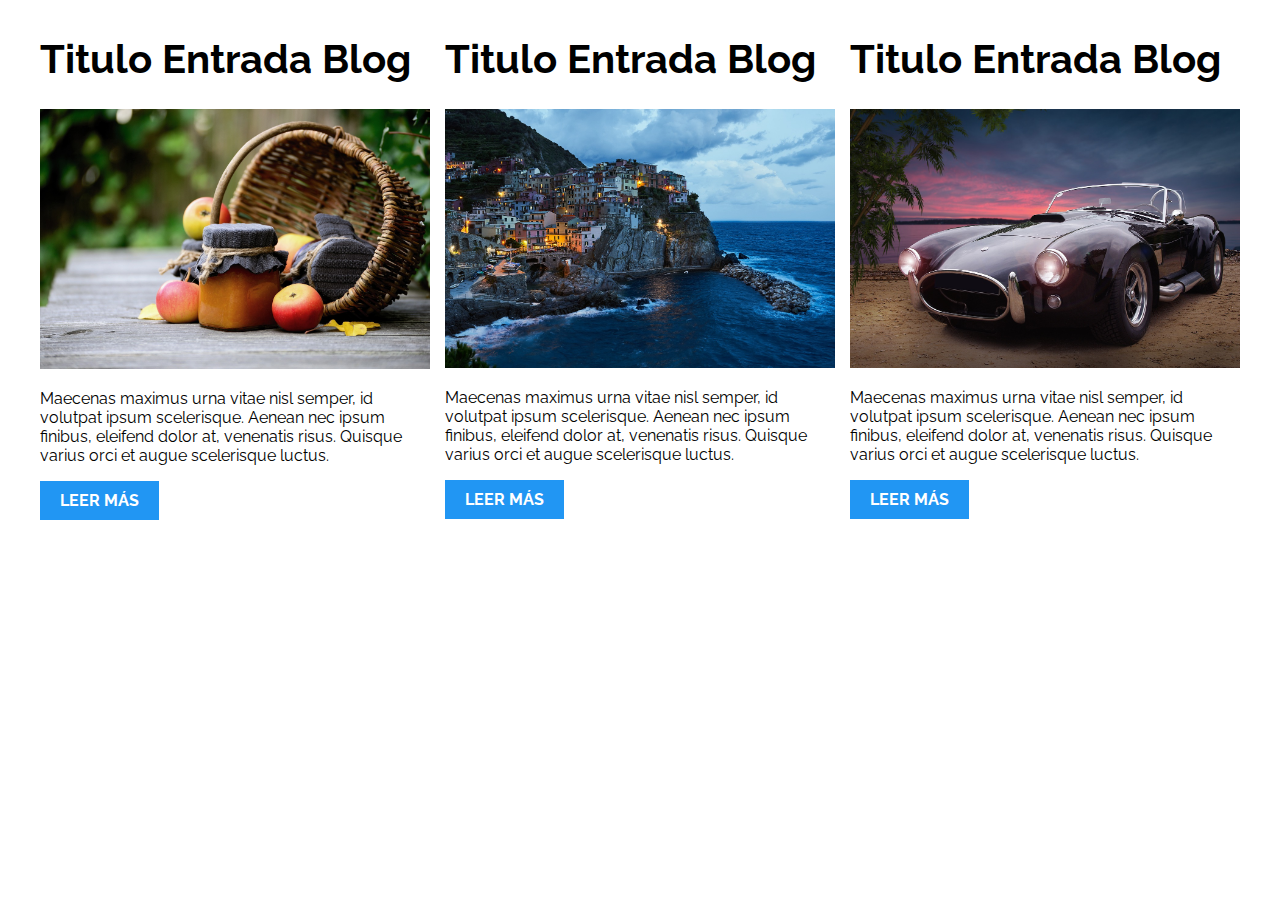
==== 04-3columnas_iguales_flexbox/index.html @ 0f6cb33b "Empezamos a trabajar con patrones de diseños, usando display grid y flex." ====
<!DOCTYPE html>
<html>

<head>
    <meta charset="utf-8">
    <title>Patrones Responsive Web Design - 3 Columnas Iguales</title>
    <link rel="stylesheet" href="https://necolas.github.io/normalize.css/8.0.1/normalize.css">
    <link href="https://fonts.googleapis.com/css?family=Raleway:400,700,900" rel="stylesheet">
    <link rel="stylesheet" href="css/styles.css">
    <meta name="viewport" content="width=device-width, initial-scale=1">
</head>

<body>

    <div class="contenedor tres-columnas">
        <article class="entrada-blog">
            <h1>Titulo Entrada Blog</h1>
            <img src="img/imagen1.jpg">
            <p>Maecenas maximus urna vitae nisl semper, id volutpat ipsum scelerisque. Aenean nec ipsum finibus, eleifend dolor at, venenatis risus. Quisque varius orci et augue scelerisque luctus.</p>
            <a href="#">Leer más</a>
        </article>

        <article class="entrada-blog">
            <h1>Titulo Entrada Blog</h1>
            <img src="img/imagen2.jpg">

            <p>Maecenas maximus urna vitae nisl semper, id volutpat ipsum scelerisque. Aenean nec ipsum finibus, eleifend dolor at, venenatis risus. Quisque varius orci et augue scelerisque luctus.</p>
            <a href="#">Leer más</a>
        </article>

        <article class="entrada-blog">
            <h1>Titulo Entrada Blog</h1>
            <img src="img/imagen3.jpg">

            <p>Maecenas maximus urna vitae nisl semper, id volutpat ipsum scelerisque. Aenean nec ipsum finibus, eleifend dolor at, venenatis risus. Quisque varius orci et augue scelerisque luctus.</p>
            <a href="#">Leer más</a>
        </article>
    </div>
</body>

</html>
---- 04-3columnas_iguales_flexbox/css/styles.css ----
html {
    box-sizing: border-box;
    font-size: 62.5%;
}

*,
*:before,
*:after {
    box-sizing: inherit;
}

body {
    font-family: 'Raleway', sans-serif;
    font-size: 1.6rem;
}

img {
    max-width: 100%;
}

h1 {
    font-size: 4rem;
}

.contenedor {
    max-width: 1200px;
    width: 95%;
    margin: 0 auto;
}

.entrada-blog a {
    display: inline-block;
    background-color: #2196F3;
    color: white;
    padding: 10px 20px;
    text-decoration: none;
    font-weight: bold;
    text-transform: uppercase;
}

@media (min-width:768px)
{
    .tres-columnas
    {
        display: flex;
        justify-content: space-between;
    }

    .entrada-blog
    {
        flex-basis: calc(33.3% - 1rem);
    }
}
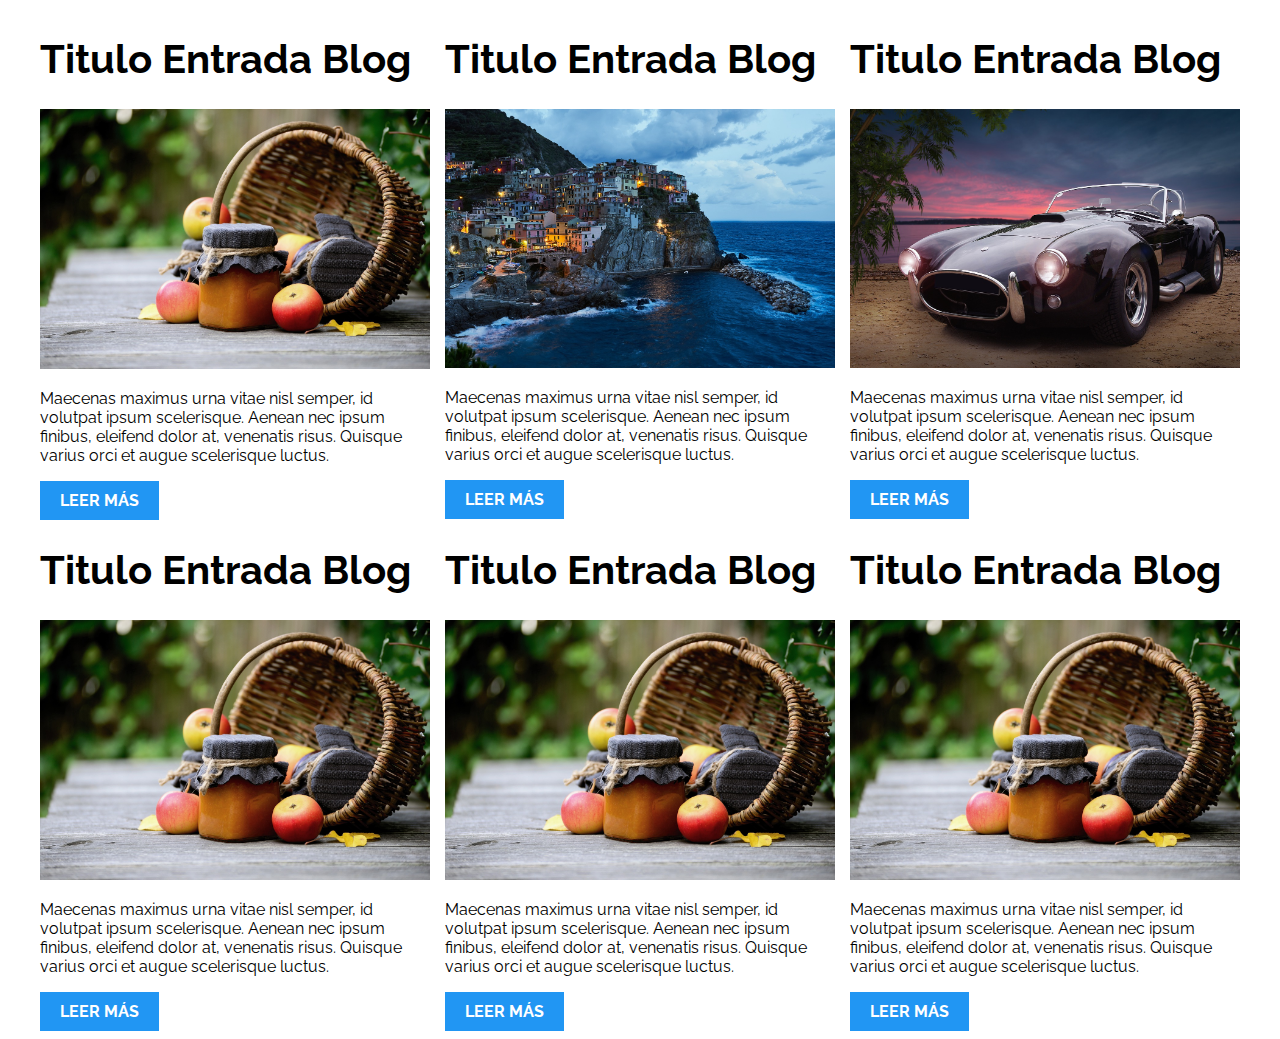
==== commit c0585f68: "Aprendiendo formar columnas con grid y flex." ====
--- a/04-3columnas_iguales_flexbox/index.html
+++ b/04-3columnas_iguales_flexbox/index.html
@@ -35,6 +35,27 @@
             <p>Maecenas maximus urna vitae nisl semper, id volutpat ipsum scelerisque. Aenean nec ipsum finibus, eleifend dolor at, venenatis risus. Quisque varius orci et augue scelerisque luctus.</p>
             <a href="#">Leer más</a>
         </article>
+
+        <article class="entrada-blog">
+            <h1>Titulo Entrada Blog</h1>
+            <img src="img/imagen1.jpg">
+            <p>Maecenas maximus urna vitae nisl semper, id volutpat ipsum scelerisque. Aenean nec ipsum finibus, eleifend dolor at, venenatis risus. Quisque varius orci et augue scelerisque luctus.</p>
+            <a href="#">Leer más</a>
+        </article>
+
+        <article class="entrada-blog">
+            <h1>Titulo Entrada Blog</h1>
+            <img src="img/imagen1.jpg">
+            <p>Maecenas maximus urna vitae nisl semper, id volutpat ipsum scelerisque. Aenean nec ipsum finibus, eleifend dolor at, venenatis risus. Quisque varius orci et augue scelerisque luctus.</p>
+            <a href="#">Leer más</a>
+        </article>
+
+        <article class="entrada-blog">
+            <h1>Titulo Entrada Blog</h1>
+            <img src="img/imagen1.jpg">
+            <p>Maecenas maximus urna vitae nisl semper, id volutpat ipsum scelerisque. Aenean nec ipsum finibus, eleifend dolor at, venenatis risus. Quisque varius orci et augue scelerisque luctus.</p>
+            <a href="#">Leer más</a>
+        </article>
     </div>
 </body>
 
--- a/04-3columnas_iguales_flexbox/css/styles.css
+++ b/04-3columnas_iguales_flexbox/css/styles.css
@@ -44,6 +44,7 @@
     {
         display: flex;
         justify-content: space-between;
+        flex-wrap: wrap;
     }
 
     .entrada-blog
